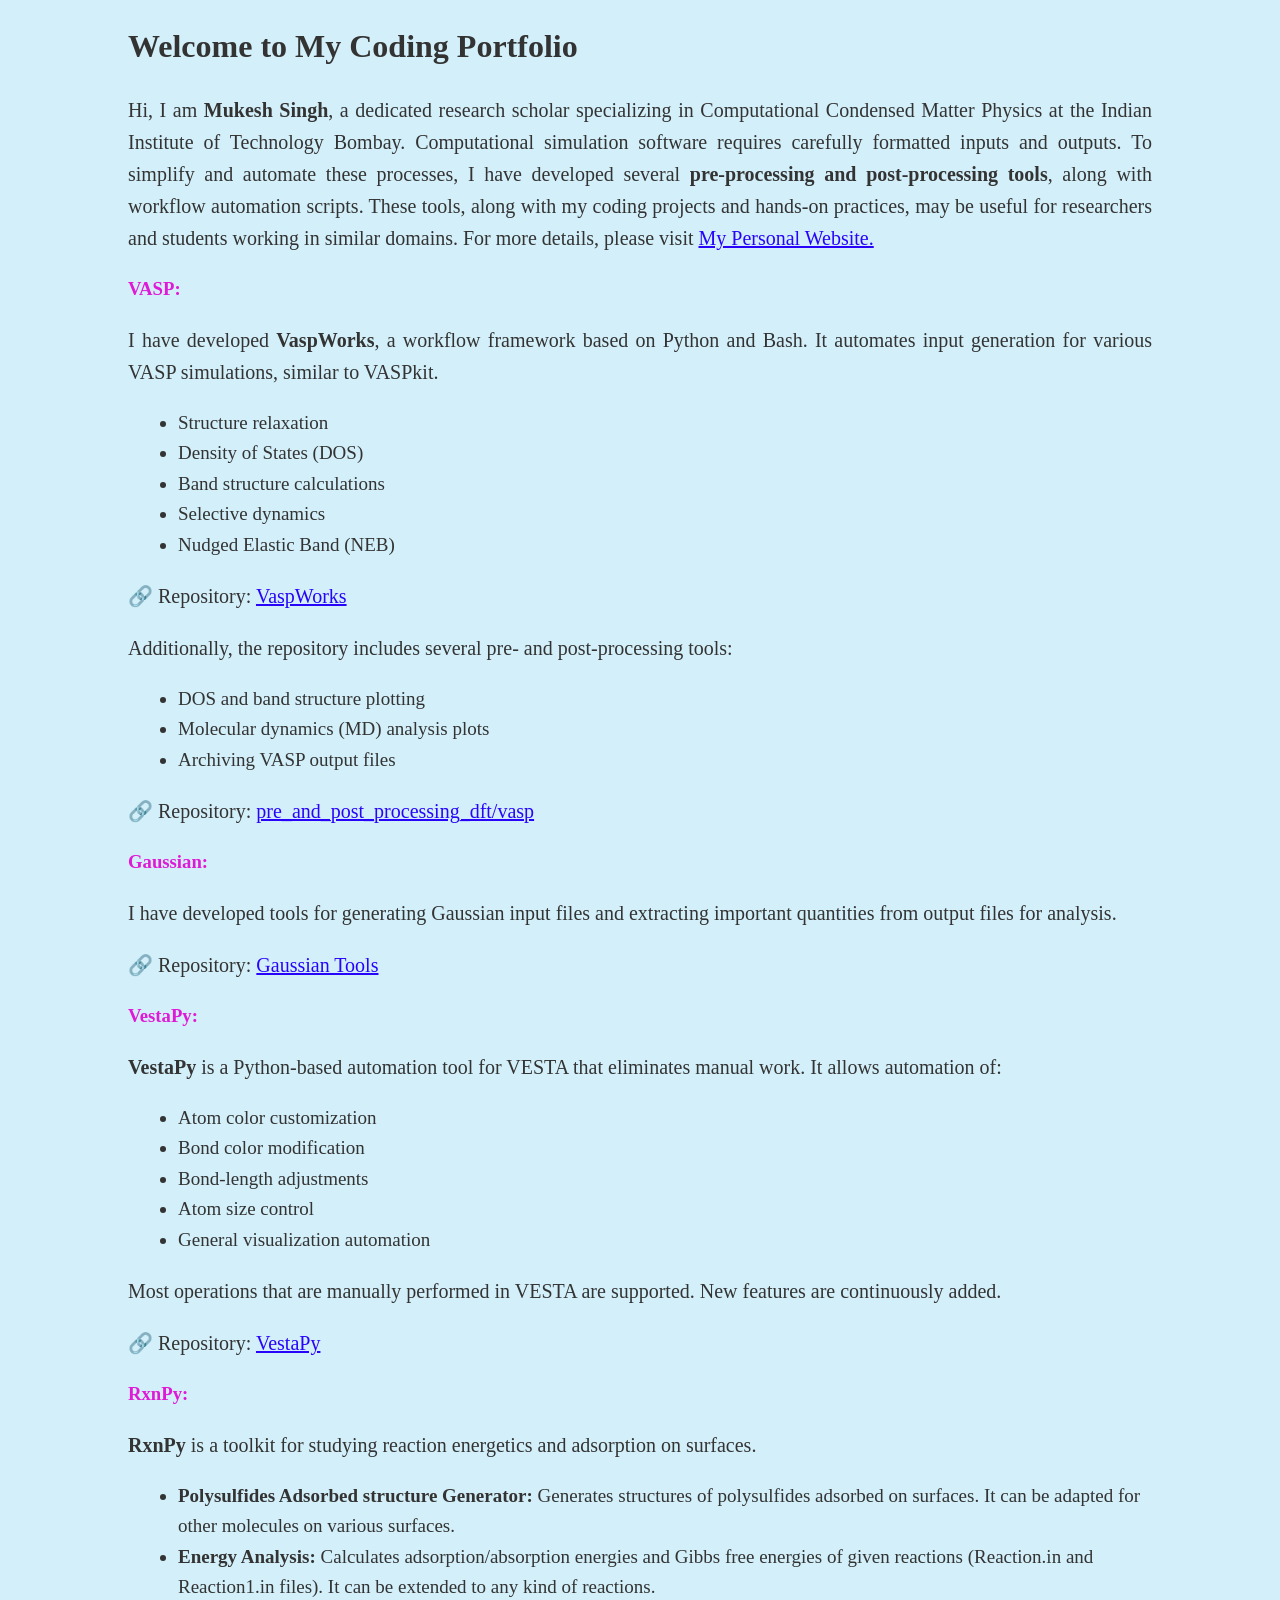
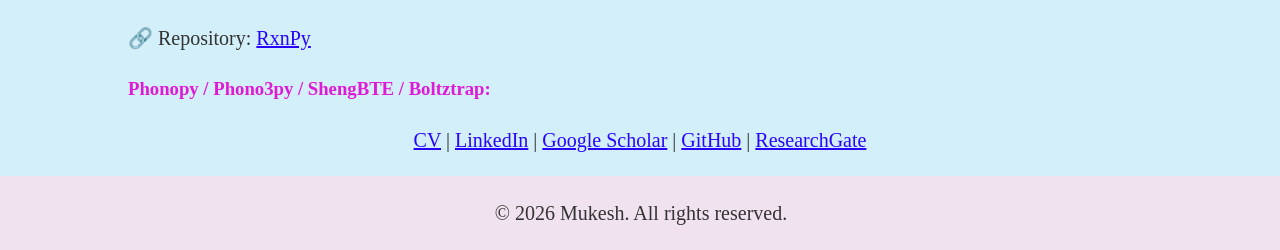
==== index.html @ 0cb2edc1 "Fix HTML formatting for personal website link" ====
<!DOCTYPE html>
<html lang="en">

<head>
    <meta charset="UTF-8">
    <meta name="viewport" content="width=device-width, initial-scale=1.0">
    <title>Mukesh's Portfolio</title>
    <link rel="stylesheet" href="style.css">
</head>

<body>
    <div class="container">

        <header>
            <h1>Welcome to My Coding Portfolio</h1>

            <p align="justify">
                <!-- Hi, <br><br> -->
                Hi, I am <b>Mukesh Singh</b>, a dedicated research scholar specializing in
                Computational Condensed Matter Physics at the Indian Institute of Technology Bombay.

                Computational simulation software requires carefully formatted inputs and outputs.
                To simplify and automate these processes, I have developed several
                <b>pre-processing and post-processing tools</b>, along with workflow automation scripts.

                These tools, along with my coding projects and hands-on practices, may be useful
                for researchers and students working in similar domains.

                <!-- <br><br> -->
                For more details, please visit
                <a href="https://sites.google.com/view/mukeshphy/home" target="_blank">
                    My Personal Website.
                </a>
            </p>
        </header>


        <!-- ================= VASP SECTION ================= -->
        <section id="vasp">
            <h3>VASP:</h3>

            <p align="justify">
                I have developed <b>VaspWorks</b>, a workflow framework based on Python and Bash.
                It automates input generation for various VASP simulations, similar to VASPkit.
            </p>

            <ul>
                <li>Structure relaxation</li>
                <li>Density of States (DOS)</li>
                <li>Band structure calculations</li>
                <li>Selective dynamics</li>
                <li>Nudged Elastic Band (NEB)</li>
            </ul>
            <p>
                🔗 Repository:
                <a href="https://github.com/mukesh4iitb/VaspWorks" target="_blank">
                    VaspWorks
                </a>
            </p>

            <p align="justify">
                Additionally, the repository includes several pre- and post-processing tools:
            </p>

            <ul>
                <li>DOS and band structure plotting</li>
                <li>Molecular dynamics (MD) analysis plots</li>
                <li>Archiving VASP output files</li>
            </ul>

            <p>
                🔗 Repository:
                <a href="https://github.com/mukesh4iitb/pre_and_post_processing_dft/tree/main/vasp" target="_blank">
                    pre_and_post_processing_dft/vasp
                </a>
            </p>
        </section>

        <!-- ================= GAUSSIAN ================= -->
        <section id="gaussian">
            <h3>Gaussian:</h3>

            <p align="justify">
                I have developed tools for generating Gaussian input files and extracting
                important quantities from output files for analysis.
            </p>

            <p>
                🔗 Repository:
                <a href="https://github.com/mukesh4iitb/pre_and_post_processing_dft/tree/main/gaussian" target="_blank">
                    Gaussian Tools
                </a>
            </p>
        </section>

        <!-- ================= VESTAPY ================= -->
        <section id="vestapy">
            <h3>VestaPy:</h3>

            <p align="justify">
                <b>VestaPy</b> is a Python-based automation tool for VESTA that eliminates manual work.
                It allows automation of:
            </p>

            <ul>
                <li>Atom color customization</li>
                <li>Bond color modification</li>
                <li>Bond-length adjustments</li>
                <li>Atom size control</li>
                <li>General visualization automation</li>
            </ul>

            <p align="justify">
                Most operations that are manually performed in VESTA are supported.
                New features are continuously added.
            </p>

            <p>
                🔗 Repository:
                <a href="https://github.com/mukesh4iitb/vestapy" target="_blank">
                    VestaPy
                </a>
            </p>
        </section>

        <!-- ================= RXNPY ================= -->
        <section id="rxnpy">
            <h3>RxnPy:</h3>

            <p align="justify">
                <b>RxnPy</b> is a toolkit for studying reaction energetics and adsorption on surfaces.
            </p>

            <ul>
                <li>
                    <b>Polysulfides Adsorbed structure Generator:</b> Generates structures of polysulfides adsorbed on
                    surfaces. It can be adapted for other molecules on various surfaces.
                </li>
                <li>
                    <b>Energy Analysis:</b> Calculates adsorption/absorption energies and Gibbs free energies of given
                    reactions (Reaction.in and Reaction1.in files). It can be extended to any kind of reactions.
                </li>
            </ul>

            <p>
                🔗 Repository:
                <a href="https://github.com/mukesh4iitb/RxnPy/tree/main" target="_blank">
                    RxnPy
                </a>
            </p>
        </section>

        <!-- ================= PHONON ================= -->
        <section id="phonon">
            <h3>Phonopy / Phono3py / ShengBTE / Boltztrap:</h3>
        </section>

        <!-- ================= BASH ================= -->

    </div>
</body>

    <p align="center">
    <a href="https://drive.google.com/file/d/1IO3W0qqC68g129hQj47U8kF_zK6l222_/view" target="_blank">CV</a> |
    <a href="https://www.linkedin.com/in/mukesh-singh-63236919b/" target="_blank">LinkedIn</a> |
    <a href="https://scholar.google.co.in/citations?user=Lfi6CDsAAAAJ&hl=en" target="_blank">Google Scholar</a> |
    <a href="https://github.com/mukesh4iitb" target="_blank">GitHub</a> |
    <a href="https://www.researchgate.net/profile/Mukesh_Singh9" target="_blank">ResearchGate</a>
</p>

    
<footer>
    <p>© 2026 Mukesh. All rights reserved.</p>
</footer>

</html>
---- style.css ----
.container{
  margin: 20px auto;
  width: 80%;
}

body {
    /*font-family: Arial, sans-serif;*/
    line-height: 1.6;
    margin: 0;
    padding: 0;
    background-color: #D3F0FA; /* Light blue background */
    color: #333;
}



/* color: #0000FF;*/
h3 {
    color: #de1ad7; /* Light green for subheadings */
}

p{
font-size: 20px;
white-space: 20px;

}

ul li {
    margin-left: 10px; /* Base indentation for all list items */
    font-size: 19px
}

a:link {
    color: #2804fa;
}



a:visited {
    color: #8671f6;
}
a:hover {
    color: orange;
}
/*a:active {
    color: red;
}
*/
footer {
    text-align: center;
    padding: 1px;
    background: #F1E2F0; /* Pink background for the footer */
    color: #333; /* Dark text for contrast */
    position: relative;
    width: 100%;
    /*margin-top: 2px;*/
}
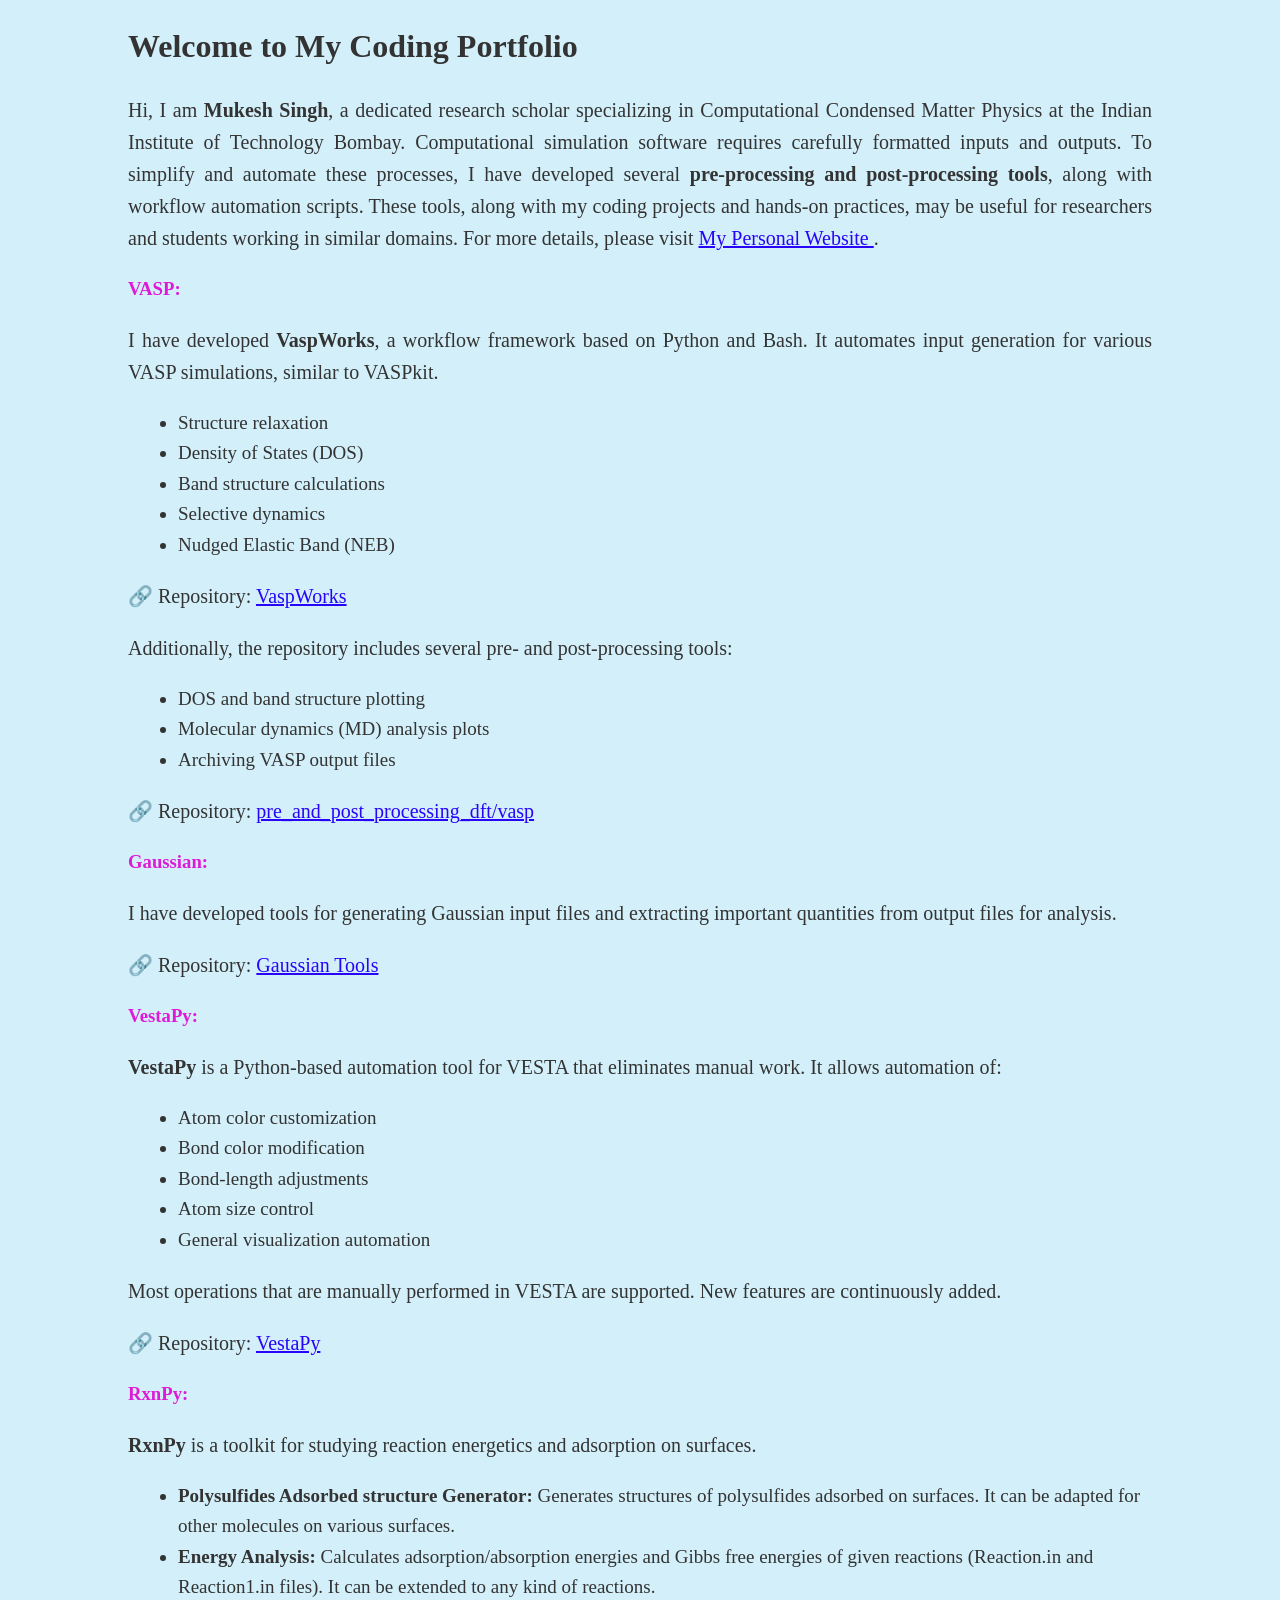
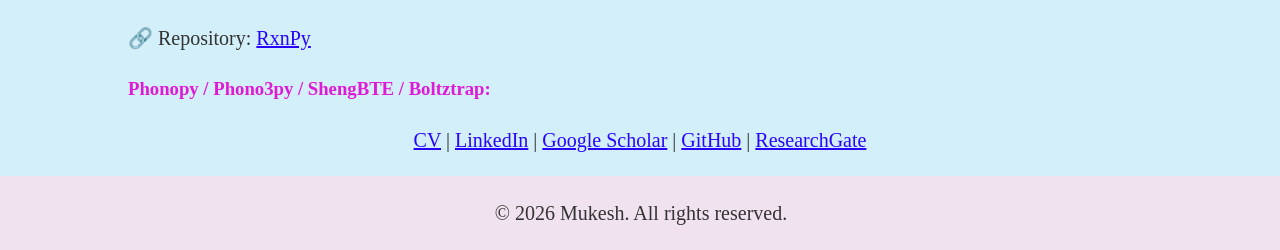
==== commit edb6b016: "Update index.html" ====
--- a/index.html
+++ b/index.html
@@ -29,8 +29,8 @@
                 <!-- <br><br> -->
                 For more details, please visit
                 <a href="https://sites.google.com/view/mukeshphy/home" target="_blank">
-                    My Personal Website.
-                </a>
+                    My Personal Website
+                </a>.
             </p>
         </header>
 
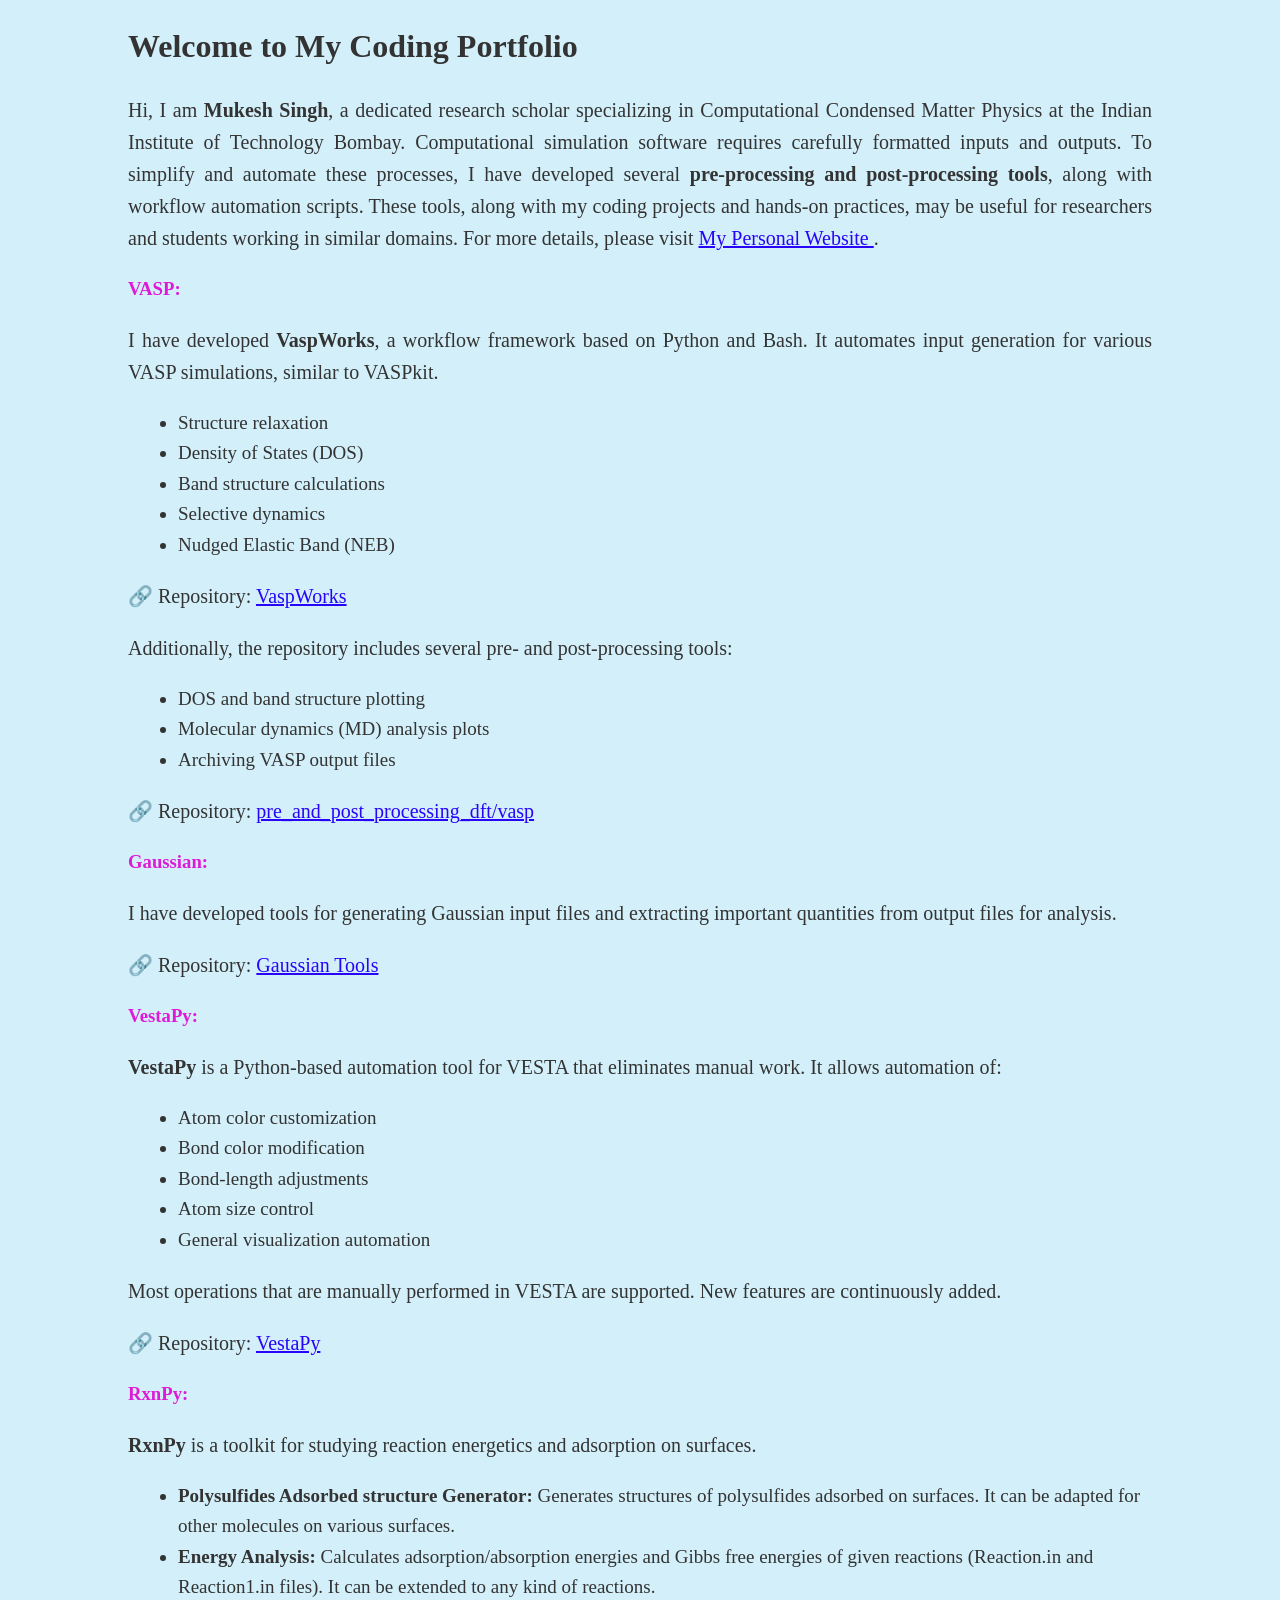
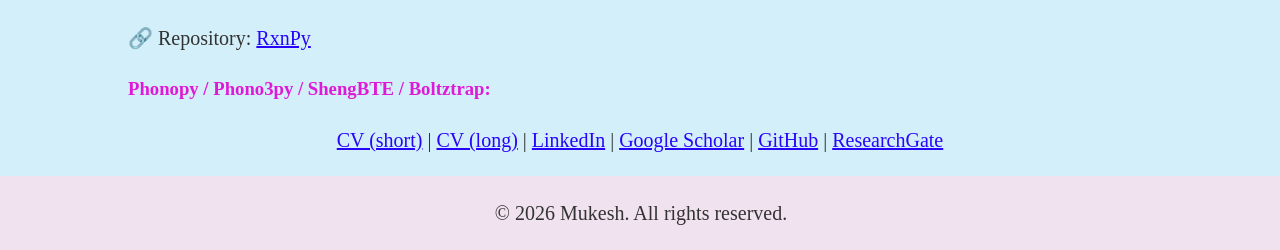
==== commit aad0caf4: "Update CV links" ====
--- a/index.html
+++ b/index.html
@@ -161,10 +161,11 @@
 </body>
 
     <p align="center">
-    <a href="https://drive.google.com/file/d/1IO3W0qqC68g129hQj47U8kF_zK6l222_/view" target="_blank">CV</a> |
+    <a href="https://github.com/mukesh4iitb/mukesh4iitb.github.io/blob/main/CV_short.pdf" target="_blank">CV (short)</a> |
+    <a href="https://github.com/mukesh4iitb/mukesh4iitb.github.io/blob/main/CV_long.pdf" target="_blank">CV (long)</a> |
     <a href="https://www.linkedin.com/in/mukesh-singh-63236919b/" target="_blank">LinkedIn</a> |
     <a href="https://scholar.google.co.in/citations?user=Lfi6CDsAAAAJ&hl=en" target="_blank">Google Scholar</a> |
-    <a href="https://github.com/mukesh4iitb" target="_blank">GitHub</a> |
+    <a href="https://mukesh4iitb.github.io/" target="_blank">GitHub</a> |
     <a href="https://www.researchgate.net/profile/Mukesh_Singh9" target="_blank">ResearchGate</a>
 </p>
 
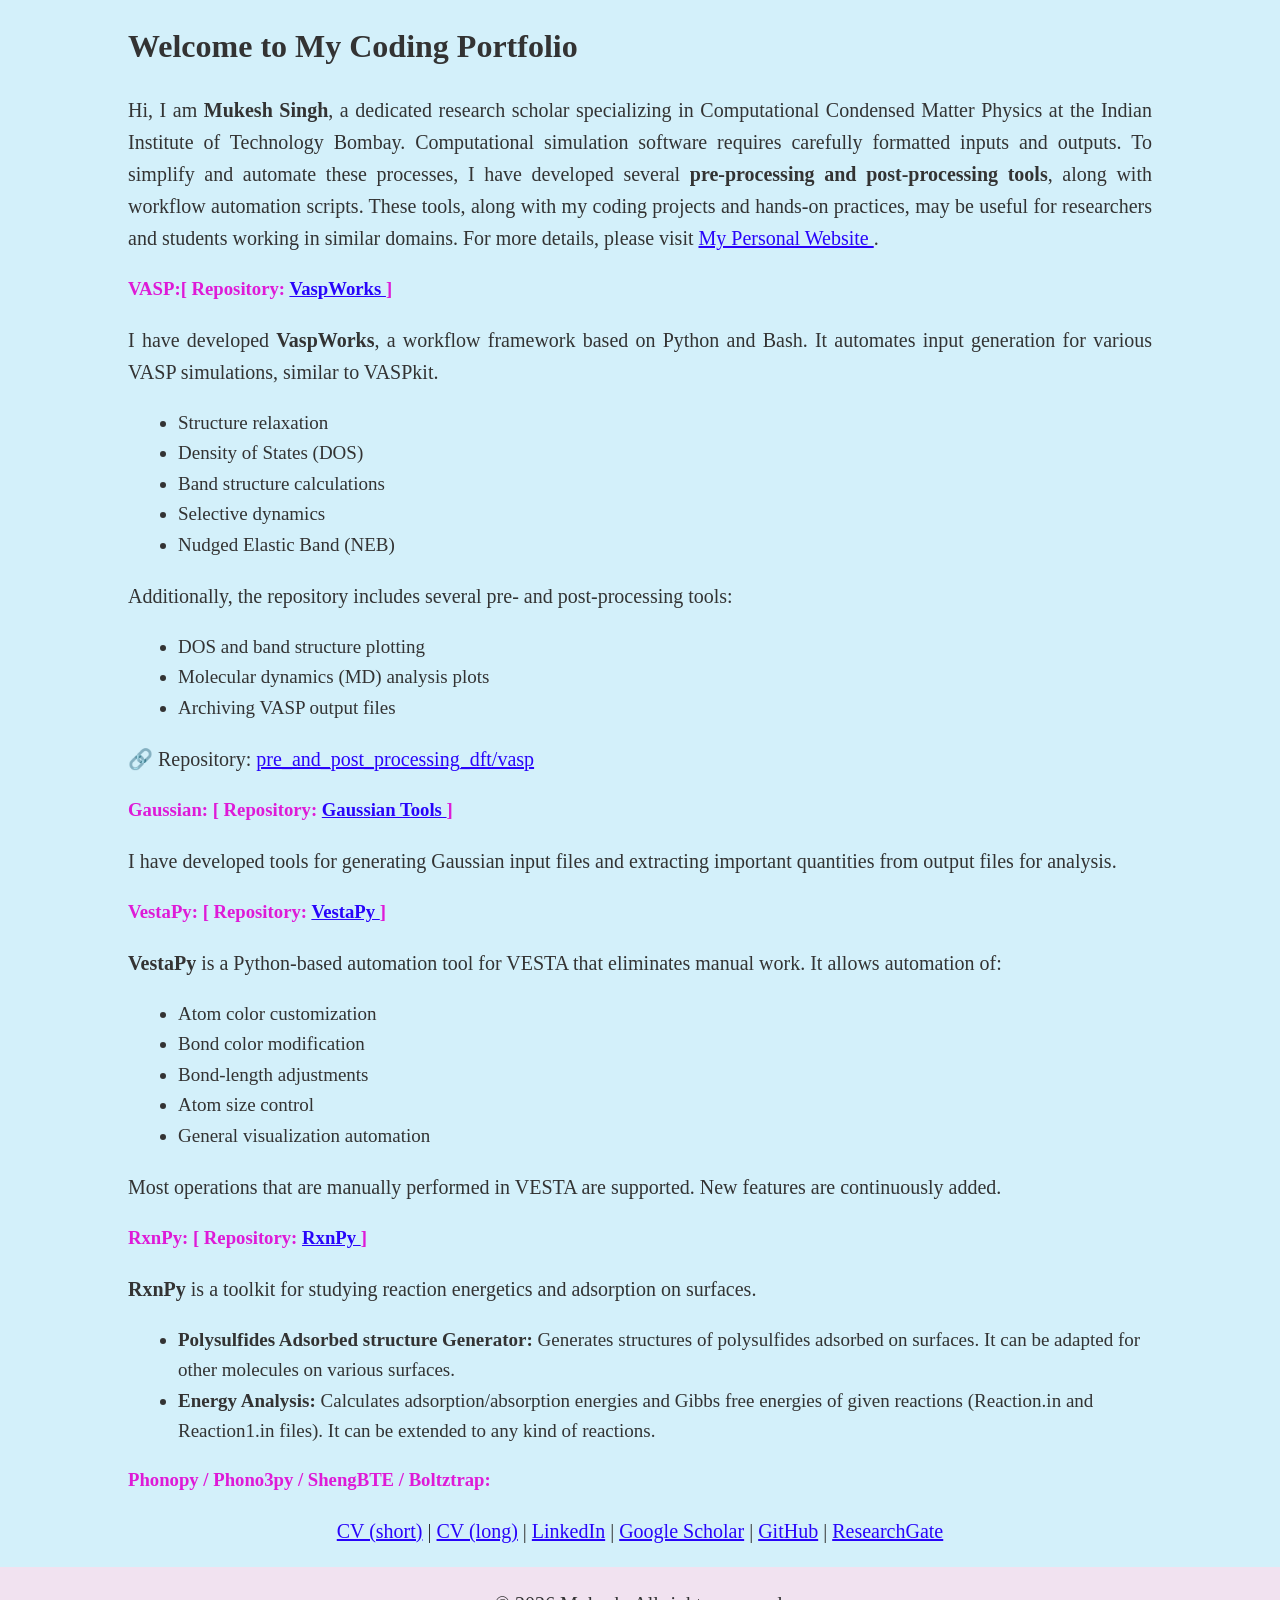
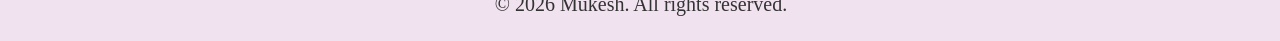
==== commit b6653ffc: "reposition links of repository" ====
--- a/index.html
+++ b/index.html
@@ -37,7 +37,10 @@
 
         <!-- ================= VASP SECTION ================= -->
         <section id="vasp">
-            <h3>VASP:</h3>
+            <h3>VASP:[ Repository:
+                <a href="https://github.com/mukesh4iitb/VaspWorks" target="_blank">
+                    VaspWorks
+                </a>] </h3>
 
             <p align="justify">
                 I have developed <b>VaspWorks</b>, a workflow framework based on Python and Bash.
@@ -51,12 +54,6 @@
                 <li>Selective dynamics</li>
                 <li>Nudged Elastic Band (NEB)</li>
             </ul>
-            <p>
-                🔗 Repository:
-                <a href="https://github.com/mukesh4iitb/VaspWorks" target="_blank">
-                    VaspWorks
-                </a>
-            </p>
 
             <p align="justify">
                 Additionally, the repository includes several pre- and post-processing tools:
@@ -78,24 +75,29 @@
 
         <!-- ================= GAUSSIAN ================= -->
         <section id="gaussian">
-            <h3>Gaussian:</h3>
+            <h3>Gaussian:
+            [ Repository:
+                <a href="https://github.com/mukesh4iitb/pre_and_post_processing_dft/tree/main/gaussian" target="_blank">
+                    Gaussian Tools
+                </a> ]
+            </h3>
 
             <p align="justify">
                 I have developed tools for generating Gaussian input files and extracting
                 important quantities from output files for analysis.
             </p>
 
-            <p>
-                🔗 Repository:
-                <a href="https://github.com/mukesh4iitb/pre_and_post_processing_dft/tree/main/gaussian" target="_blank">
-                    Gaussian Tools
-                </a>
-            </p>
         </section>
 
         <!-- ================= VESTAPY ================= -->
         <section id="vestapy">
-            <h3>VestaPy:</h3>
+            <h3>VestaPy:
+            [ Repository:
+                <a href="https://github.com/mukesh4iitb/vestapy" target="_blank">
+                    VestaPy
+                </a> ]
+            
+            </h3>
 
             <p align="justify">
                 <b>VestaPy</b> is a Python-based automation tool for VESTA that eliminates manual work.
@@ -115,17 +117,16 @@
                 New features are continuously added.
             </p>
 
-            <p>
-                🔗 Repository:
-                <a href="https://github.com/mukesh4iitb/vestapy" target="_blank">
-                    VestaPy
-                </a>
-            </p>
         </section>
 
         <!-- ================= RXNPY ================= -->
         <section id="rxnpy">
-            <h3>RxnPy:</h3>
+            <h3>RxnPy:
+            [ Repository:
+                <a href="https://github.com/mukesh4iitb/RxnPy/tree/main" target="_blank">
+                    RxnPy
+                </a> ]
+            </h3>
 
             <p align="justify">
                 <b>RxnPy</b> is a toolkit for studying reaction energetics and adsorption on surfaces.
@@ -141,13 +142,6 @@
                     reactions (Reaction.in and Reaction1.in files). It can be extended to any kind of reactions.
                 </li>
             </ul>
-
-            <p>
-                🔗 Repository:
-                <a href="https://github.com/mukesh4iitb/RxnPy/tree/main" target="_blank">
-                    RxnPy
-                </a>
-            </p>
         </section>
 
         <!-- ================= PHONON ================= -->
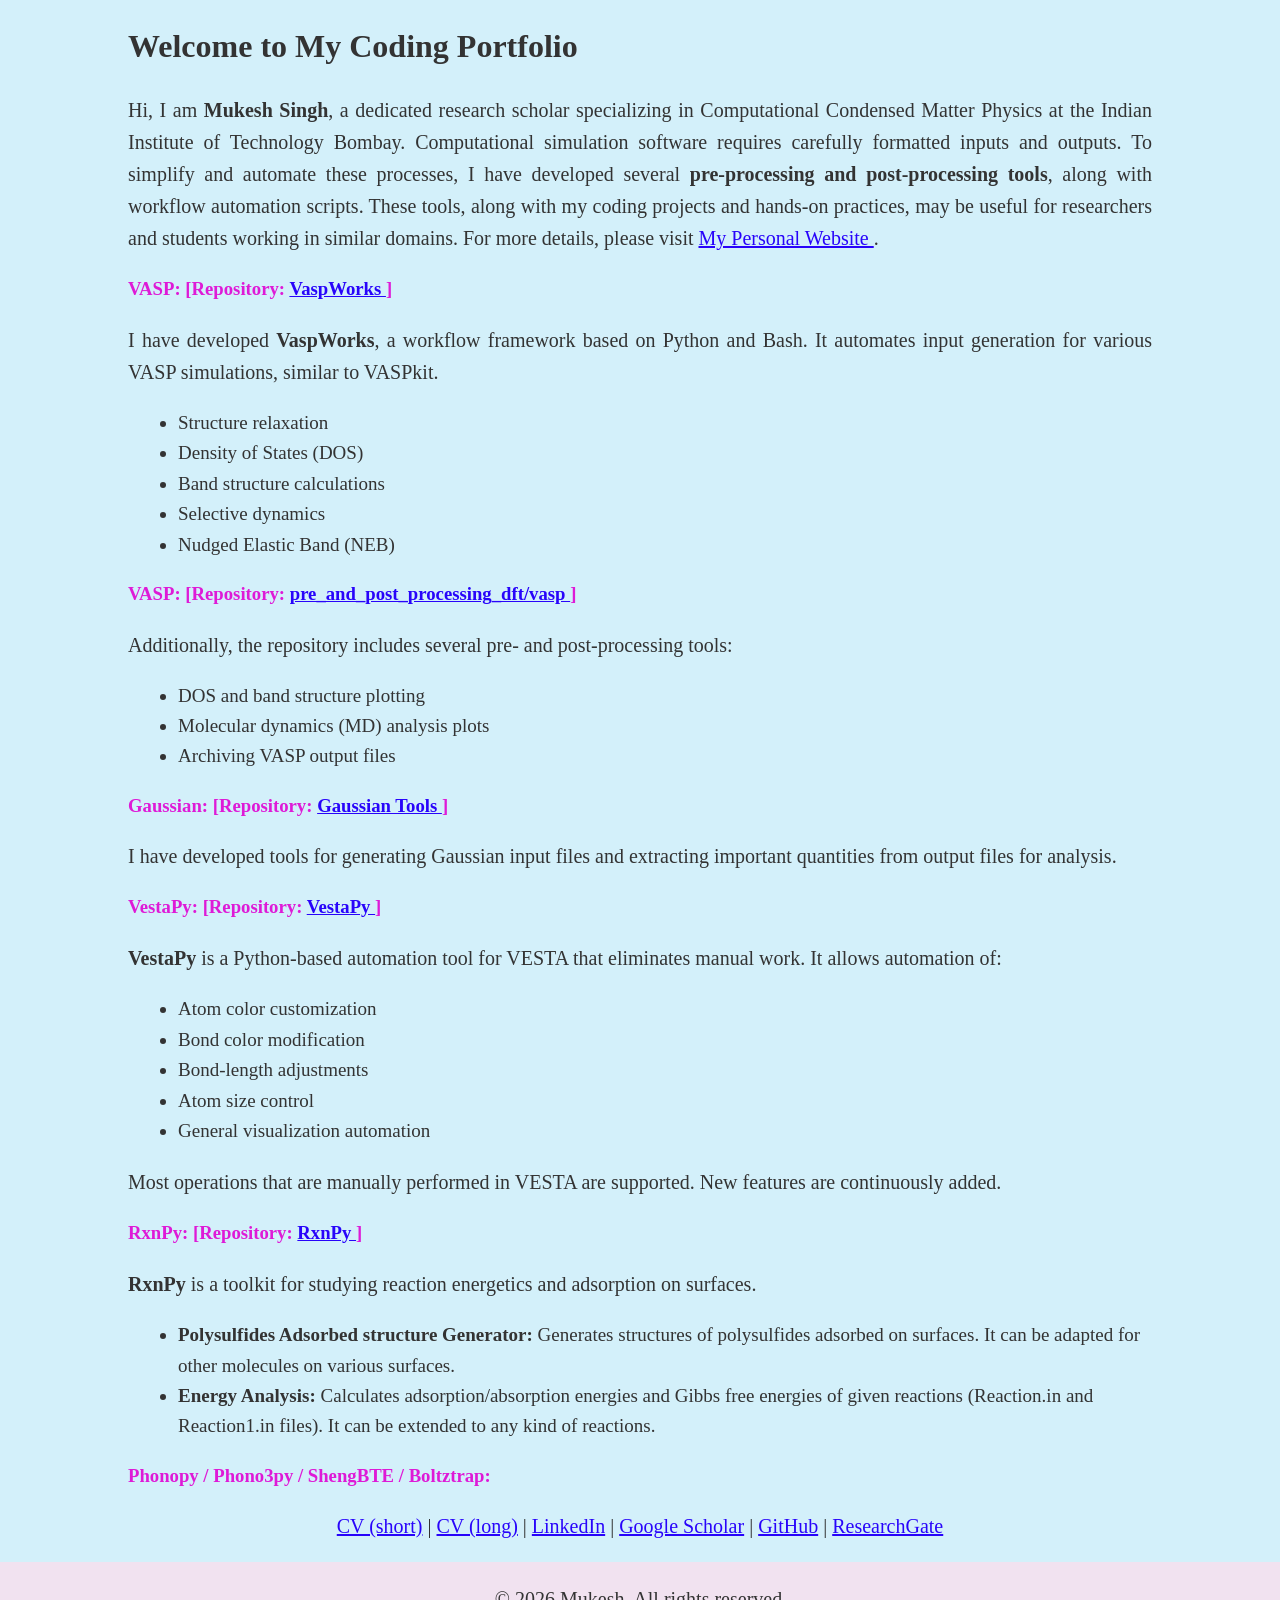
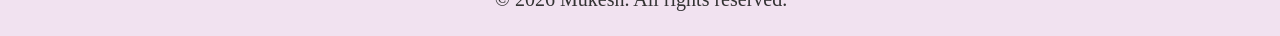
==== commit f03663be: "Update index.html" ====
--- a/index.html
+++ b/index.html
@@ -37,7 +37,7 @@
 
         <!-- ================= VASP SECTION ================= -->
         <section id="vasp">
-            <h3>VASP:[ Repository:
+            <h3>VASP: [Repository:
                 <a href="https://github.com/mukesh4iitb/VaspWorks" target="_blank">
                     VaspWorks
                 </a>] </h3>
@@ -55,6 +55,12 @@
                 <li>Nudged Elastic Band (NEB)</li>
             </ul>
 
+
+        <h3>VASP: [Repository:
+                <a href="https://github.com/mukesh4iitb/pre_and_post_processing_dft/tree/main/vasp" target="_blank">
+                    pre_and_post_processing_dft/vasp
+                </a>] </h3>
+            
             <p align="justify">
                 Additionally, the repository includes several pre- and post-processing tools:
             </p>
@@ -65,21 +71,14 @@
                 <li>Archiving VASP output files</li>
             </ul>
 
-            <p>
-                🔗 Repository:
-                <a href="https://github.com/mukesh4iitb/pre_and_post_processing_dft/tree/main/vasp" target="_blank">
-                    pre_and_post_processing_dft/vasp
-                </a>
-            </p>
         </section>
 
         <!-- ================= GAUSSIAN ================= -->
         <section id="gaussian">
-            <h3>Gaussian:
-            [ Repository:
+            <h3>Gaussian: [Repository:
                 <a href="https://github.com/mukesh4iitb/pre_and_post_processing_dft/tree/main/gaussian" target="_blank">
                     Gaussian Tools
-                </a> ]
+                </a>]
             </h3>
 
             <p align="justify">
@@ -91,11 +90,10 @@
 
         <!-- ================= VESTAPY ================= -->
         <section id="vestapy">
-            <h3>VestaPy:
-            [ Repository:
+            <h3>VestaPy: [Repository:
                 <a href="https://github.com/mukesh4iitb/vestapy" target="_blank">
                     VestaPy
-                </a> ]
+                </a>]
             
             </h3>
 
@@ -121,11 +119,10 @@
 
         <!-- ================= RXNPY ================= -->
         <section id="rxnpy">
-            <h3>RxnPy:
-            [ Repository:
+            <h3>RxnPy: [Repository:
                 <a href="https://github.com/mukesh4iitb/RxnPy/tree/main" target="_blank">
                     RxnPy
-                </a> ]
+                </a>]
             </h3>
 
             <p align="justify">
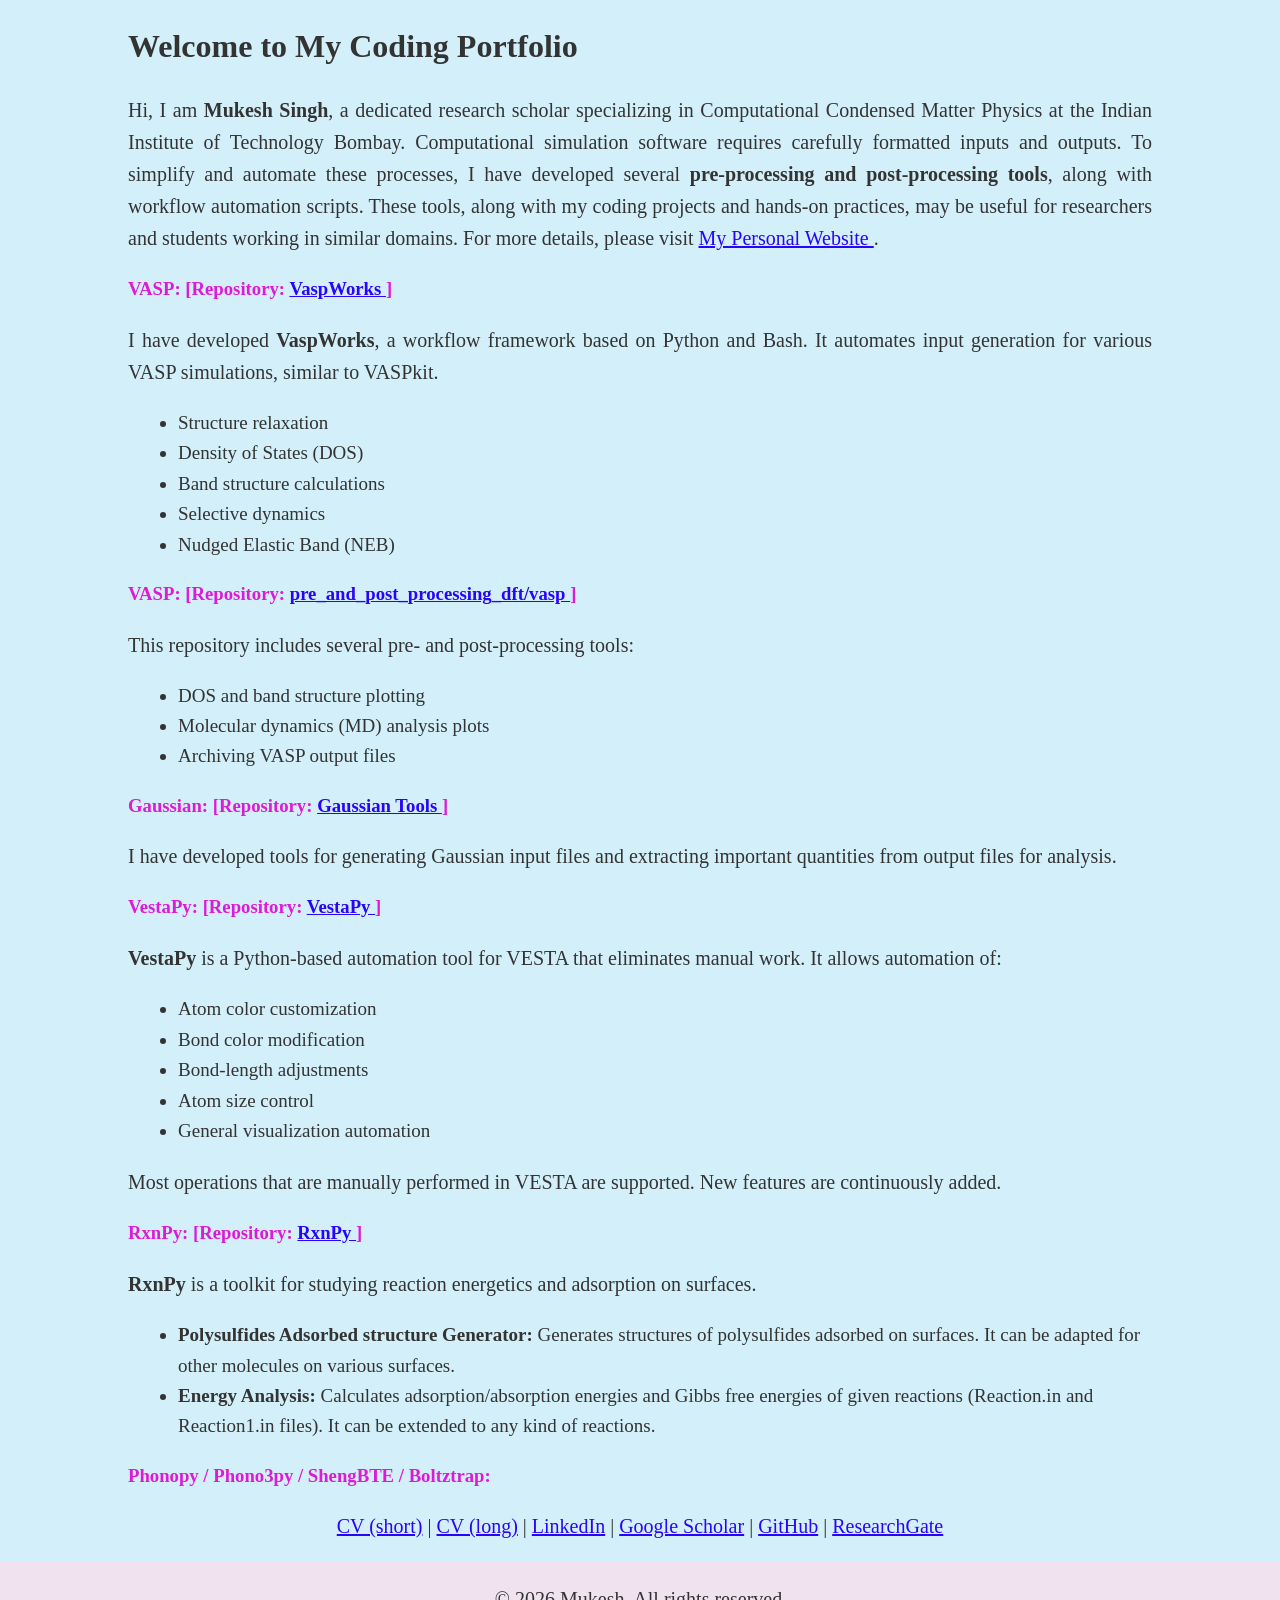
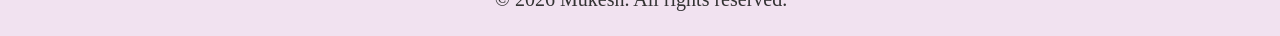
==== commit 24a02323: "Update index.html" ====
--- a/index.html
+++ b/index.html
@@ -62,7 +62,7 @@
                 </a>] </h3>
             
             <p align="justify">
-                Additionally, the repository includes several pre- and post-processing tools:
+                This repository includes several pre- and post-processing tools:
             </p>
 
             <ul>
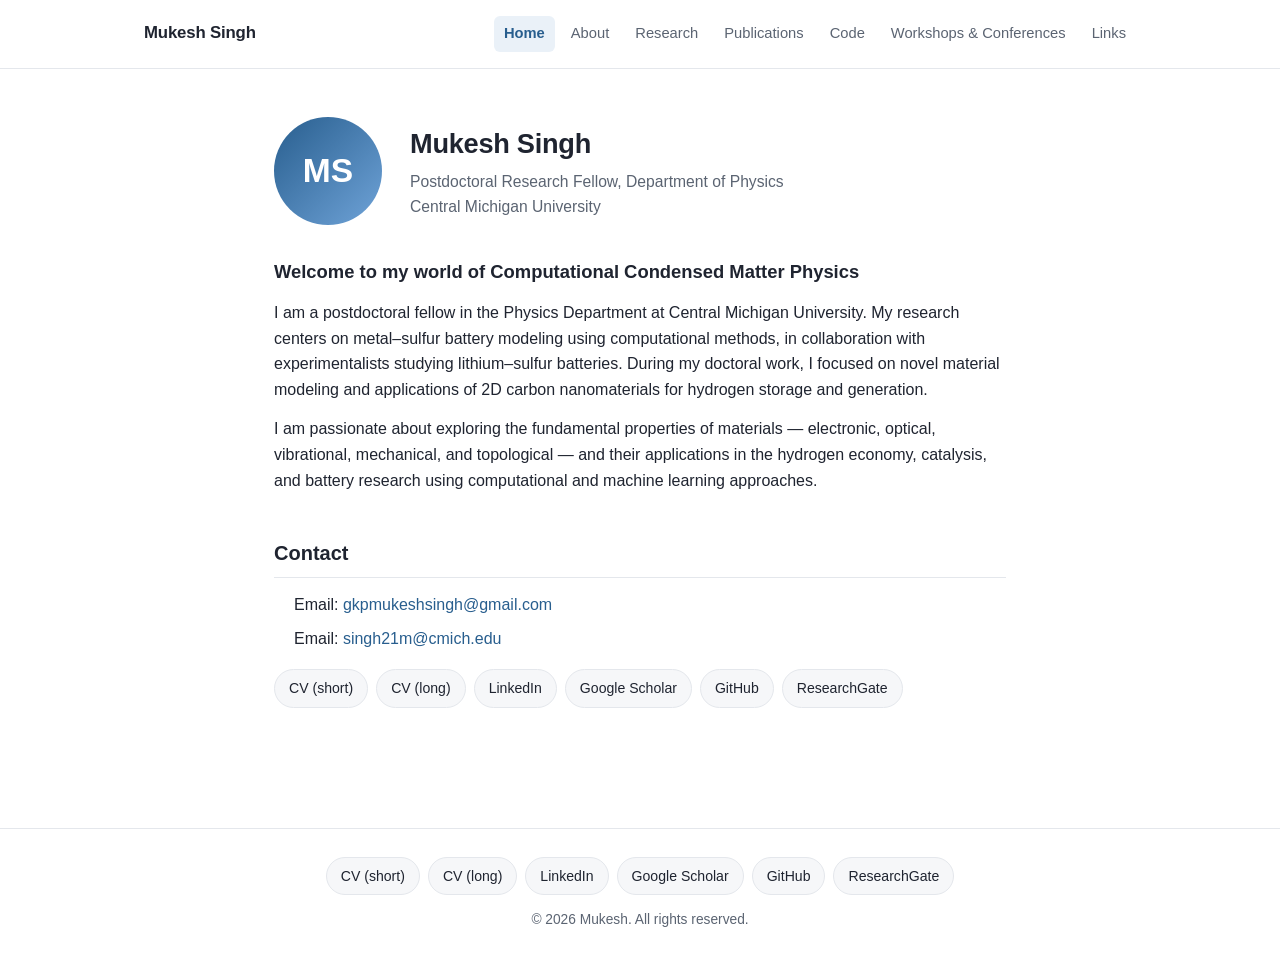
==== commit d712c8b5: "Replace coding-portfolio homepage with full academic site - New multi-page static site: Home, About," ====
--- a/index.html
+++ b/index.html
@@ -1,168 +1,92 @@
 <!DOCTYPE html>
 <html lang="en">
+<head>
+<meta charset="UTF-8">
+<meta name="viewport" content="width=device-width, initial-scale=1.0">
+<title>Mukesh Singh — Computational Condensed Matter Physics</title>
+<meta name="description" content="Mukesh Singh, postdoctoral fellow at Central Michigan University, researching metal-sulfur batteries and computational condensed matter physics.">
+<link rel="stylesheet" href="assets/style.css">
+</head>
+<body>
 
-<head>
-    <meta charset="UTF-8">
-    <meta name="viewport" content="width=device-width, initial-scale=1.0">
-    <title>Mukesh's Portfolio</title>
-    <link rel="stylesheet" href="style.css">
-</head>
+<header class="site-header">
+  <div class="nav-wrap">
+    <a class="site-name" href="index.html">Mukesh Singh</a>
+    <nav class="site-nav">
+      <a href="index.html" class="active">Home</a>
+      <a href="about.html">About</a>
+      <a href="research.html">Research</a>
+      <a href="publications.html">Publications</a>
+      <a href="code.html">Code</a>
+      <a href="workshops.html">Workshops &amp; Conferences</a>
+      <a href="links.html">Links</a>
+    </nav>
+  </div>
+</header>
 
-<body>
-    <div class="container">
+<main>
 
-        <header>
-            <h1>Welcome to My Coding Portfolio</h1>
+  <section class="hero">
+    <div class="avatar">
+      <!-- Replace this block with <img src="assets/profile.jpg" alt="Mukesh Singh"> once you add your photo -->
+      MS
+    </div>
+    <div class="hero-text">
+      <h1>Mukesh Singh</h1>
+      <p class="hero-role">Postdoctoral Research Fellow, Department of Physics<br>Central Michigan University</p>
+    </div>
+  </section>
 
-            <p align="justify">
-                <!-- Hi, <br><br> -->
-                Hi, I am <b>Mukesh Singh</b>, a dedicated research scholar specializing in
-                Computational Condensed Matter Physics at the Indian Institute of Technology Bombay.
+  <p class="tagline">Welcome to my world of Computational Condensed Matter Physics</p>
 
-                Computational simulation software requires carefully formatted inputs and outputs.
-                To simplify and automate these processes, I have developed several
-                <b>pre-processing and post-processing tools</b>, along with workflow automation scripts.
+  <section>
+    <p>
+      I am a postdoctoral fellow in the Physics Department at Central Michigan University.
+      My research centers on metal&ndash;sulfur battery modeling using computational methods,
+      in collaboration with experimentalists studying lithium&ndash;sulfur batteries.
+      During my doctoral work, I focused on novel material modeling and applications of
+      2D carbon nanomaterials for hydrogen storage and generation.
+    </p>
+    <p>
+      I am passionate about exploring the fundamental properties of materials &mdash;
+      electronic, optical, vibrational, mechanical, and topological &mdash; and their
+      applications in the hydrogen economy, catalysis, and battery research using
+      computational and machine learning approaches.
+    </p>
+  </section>
 
-                These tools, along with my coding projects and hands-on practices, may be useful
-                for researchers and students working in similar domains.
+  <section>
+    <h2>Contact</h2>
+    <ul class="contact-list plain">
+      <li>Email: <a href="mailto:gkpmukeshsingh@gmail.com">gkpmukeshsingh@gmail.com</a></li>
+      <li>Email: <a href="mailto:singh21m@cmich.edu">singh21m@cmich.edu</a></li>
+    </ul>
 
-                <!-- <br><br> -->
-                For more details, please visit
-                <a href="https://sites.google.com/view/mukeshphy/home" target="_blank">
-                    My Personal Website
-                </a>.
-            </p>
-        </header>
+    <div class="link-row">
+      <a class="pill" href="https://github.com/mukesh4iitb/mukesh4iitb.github.io/blob/main/CV_short.pdf" target="_blank" rel="noopener">CV (short)</a>
+      <a class="pill" href="https://github.com/mukesh4iitb/mukesh4iitb.github.io/blob/main/CV_long.pdf" target="_blank" rel="noopener">CV (long)</a>
+      <a class="pill" href="http://linkedin.com/in/mukesh-singh-63236919b" target="_blank" rel="noopener">LinkedIn</a>
+      <a class="pill" href="https://scholar.google.co.in/citations?user=Lfi6CDsAAAAJ&hl=en" target="_blank" rel="noopener">Google Scholar</a>
+      <a class="pill" href="https://github.com/mukesh4iitb" target="_blank" rel="noopener">GitHub</a>
+      <a class="pill" href="https://www.researchgate.net/profile/Mukesh_Singh9" target="_blank" rel="noopener">ResearchGate</a>
+    </div>
+  </section>
 
+</main>
 
-        <!-- ================= VASP SECTION ================= -->
-        <section id="vasp">
-            <h3>VASP: [Repository:
-                <a href="https://github.com/mukesh4iitb/VaspWorks" target="_blank">
-                    VaspWorks
-                </a>] </h3>
-
-            <p align="justify">
-                I have developed <b>VaspWorks</b>, a workflow framework based on Python and Bash.
-                It automates input generation for various VASP simulations, similar to VASPkit.
-            </p>
-
-            <ul>
-                <li>Structure relaxation</li>
-                <li>Density of States (DOS)</li>
-                <li>Band structure calculations</li>
-                <li>Selective dynamics</li>
-                <li>Nudged Elastic Band (NEB)</li>
-            </ul>
-
-
-        <h3>VASP: [Repository:
-                <a href="https://github.com/mukesh4iitb/pre_and_post_processing_dft/tree/main/vasp" target="_blank">
-                    pre_and_post_processing_dft/vasp
-                </a>] </h3>
-            
-            <p align="justify">
-                This repository includes several pre- and post-processing tools:
-            </p>
-
-            <ul>
-                <li>DOS and band structure plotting</li>
-                <li>Molecular dynamics (MD) analysis plots</li>
-                <li>Archiving VASP output files</li>
-            </ul>
-
-        </section>
-
-        <!-- ================= GAUSSIAN ================= -->
-        <section id="gaussian">
-            <h3>Gaussian: [Repository:
-                <a href="https://github.com/mukesh4iitb/pre_and_post_processing_dft/tree/main/gaussian" target="_blank">
-                    Gaussian Tools
-                </a>]
-            </h3>
-
-            <p align="justify">
-                I have developed tools for generating Gaussian input files and extracting
-                important quantities from output files for analysis.
-            </p>
-
-        </section>
-
-        <!-- ================= VESTAPY ================= -->
-        <section id="vestapy">
-            <h3>VestaPy: [Repository:
-                <a href="https://github.com/mukesh4iitb/vestapy" target="_blank">
-                    VestaPy
-                </a>]
-            
-            </h3>
-
-            <p align="justify">
-                <b>VestaPy</b> is a Python-based automation tool for VESTA that eliminates manual work.
-                It allows automation of:
-            </p>
-
-            <ul>
-                <li>Atom color customization</li>
-                <li>Bond color modification</li>
-                <li>Bond-length adjustments</li>
-                <li>Atom size control</li>
-                <li>General visualization automation</li>
-            </ul>
-
-            <p align="justify">
-                Most operations that are manually performed in VESTA are supported.
-                New features are continuously added.
-            </p>
-
-        </section>
-
-        <!-- ================= RXNPY ================= -->
-        <section id="rxnpy">
-            <h3>RxnPy: [Repository:
-                <a href="https://github.com/mukesh4iitb/RxnPy/tree/main" target="_blank">
-                    RxnPy
-                </a>]
-            </h3>
-
-            <p align="justify">
-                <b>RxnPy</b> is a toolkit for studying reaction energetics and adsorption on surfaces.
-            </p>
-
-            <ul>
-                <li>
-                    <b>Polysulfides Adsorbed structure Generator:</b> Generates structures of polysulfides adsorbed on
-                    surfaces. It can be adapted for other molecules on various surfaces.
-                </li>
-                <li>
-                    <b>Energy Analysis:</b> Calculates adsorption/absorption energies and Gibbs free energies of given
-                    reactions (Reaction.in and Reaction1.in files). It can be extended to any kind of reactions.
-                </li>
-            </ul>
-        </section>
-
-        <!-- ================= PHONON ================= -->
-        <section id="phonon">
-            <h3>Phonopy / Phono3py / ShengBTE / Boltztrap:</h3>
-        </section>
-
-        <!-- ================= BASH ================= -->
-
+<footer class="site-footer">
+  <div class="footer-wrap">
+    <div class="link-row">
+      <a class="pill" href="https://github.com/mukesh4iitb/mukesh4iitb.github.io/blob/main/CV_short.pdf" target="_blank" rel="noopener">CV (short)</a>
+      <a class="pill" href="https://github.com/mukesh4iitb/mukesh4iitb.github.io/blob/main/CV_long.pdf" target="_blank" rel="noopener">CV (long)</a>
+      <a class="pill" href="http://linkedin.com/in/mukesh-singh-63236919b" target="_blank" rel="noopener">LinkedIn</a>
+      <a class="pill" href="https://scholar.google.co.in/citations?user=Lfi6CDsAAAAJ&hl=en" target="_blank" rel="noopener">Google Scholar</a>
+      <a class="pill" href="https://github.com/mukesh4iitb" target="_blank" rel="noopener">GitHub</a>
+      <a class="pill" href="https://www.researchgate.net/profile/Mukesh_Singh9" target="_blank" rel="noopener">ResearchGate</a>
     </div>
-</body>
-
-    <p align="center">
-    <a href="https://github.com/mukesh4iitb/mukesh4iitb.github.io/blob/main/CV_short.pdf" target="_blank">CV (short)</a> |
-    <a href="https://github.com/mukesh4iitb/mukesh4iitb.github.io/blob/main/CV_long.pdf" target="_blank">CV (long)</a> |
-    <a href="https://www.linkedin.com/in/mukesh-singh-63236919b/" target="_blank">LinkedIn</a> |
-    <a href="https://scholar.google.co.in/citations?user=Lfi6CDsAAAAJ&hl=en" target="_blank">Google Scholar</a> |
-    <a href="https://mukesh4iitb.github.io/" target="_blank">GitHub</a> |
-    <a href="https://www.researchgate.net/profile/Mukesh_Singh9" target="_blank">ResearchGate</a>
-</p>
-
-    
-<footer>
-    <p>© 2026 Mukesh. All rights reserved.</p>
+    <span class="footer-copyright">&copy; 2026 Mukesh. All rights reserved.</span>
+  </div>
 </footer>
 
+</body>
 </html>
--- a/assets/style.css
+++ b/assets/style.css
@@ -0,0 +1,456 @@
+/* ---------------------------------------------------------------
+   Mukesh Singh — personal academic site
+   Shared stylesheet
+   --------------------------------------------------------------- */
+
+:root {
+  --bg: #ffffff;
+  --bg-subtle: #f6f7f9;
+  --text: #1f2430;
+  --text-muted: #5b6472;
+  --border: #e4e7ec;
+  --accent: #285e8e;
+  --accent-soft: #eaf1f8;
+  --tag-bg: #f0f2f5;
+  --tag-text: #3a4250;
+  --radius: 10px;
+  --max-width: 780px;
+  --header-max-width: 1040px;
+  --edu-pink-bg: #f8d7da;
+  --edu-pink-text: #7a2530;
+  --edu-blue-bg: #cfe2ff;
+  --edu-blue-text: #1f3864;
+  --edu-green-bg: #d7f0d1;
+  --edu-green-text: #245a24;
+}
+
+@media (prefers-color-scheme: dark) {
+  :root {
+    --bg: #14171c;
+    --bg-subtle: #1b1f26;
+    --text: #e7e9ee;
+    --text-muted: #9aa3b2;
+    --border: #2a2f38;
+    --accent: #7cb1e8;
+    --accent-soft: #1c2836;
+    --tag-bg: #1f242c;
+    --tag-text: #c4cbd6;
+    --edu-pink-bg: #402028;
+    --edu-pink-text: #f3b6c0;
+    --edu-blue-bg: #1c2c47;
+    --edu-blue-text: #aecbff;
+    --edu-green-bg: #1e3320;
+    --edu-green-text: #a8e0a0;
+  }
+}
+
+* { box-sizing: border-box; }
+
+html { scroll-behavior: smooth; }
+
+body {
+  margin: 0;
+  background: var(--bg);
+  color: var(--text);
+  font-family: -apple-system, BlinkMacSystemFont, "Segoe UI", Roboto,
+    Helvetica, Arial, sans-serif;
+  line-height: 1.6;
+  font-size: 16px;
+  -webkit-font-smoothing: antialiased;
+}
+
+a {
+  color: var(--accent);
+  text-decoration: none;
+}
+a:hover { text-decoration: underline; }
+
+/* ---------- header / nav ---------- */
+
+header.site-header {
+  border-bottom: 1px solid var(--border);
+  background: var(--bg);
+  position: sticky;
+  top: 0;
+  z-index: 10;
+}
+
+.nav-wrap {
+  max-width: var(--header-max-width);
+  margin: 0 auto;
+  padding: 16px 24px;
+  display: flex;
+  align-items: center;
+  justify-content: space-between;
+  flex-wrap: wrap;
+  gap: 10px 20px;
+}
+
+.site-name {
+  font-weight: 700;
+  font-size: 1.05rem;
+  color: var(--text);
+  letter-spacing: -0.01em;
+}
+.site-name:hover { text-decoration: none; opacity: 0.8; }
+
+nav.site-nav {
+  display: flex;
+  flex-wrap: wrap;
+  gap: 4px 6px;
+}
+
+nav.site-nav a {
+  color: var(--text-muted);
+  font-size: 0.92rem;
+  padding: 6px 10px;
+  border-radius: 6px;
+}
+
+nav.site-nav a:hover {
+  color: var(--text);
+  background: var(--bg-subtle);
+  text-decoration: none;
+}
+
+nav.site-nav a.active {
+  color: var(--accent);
+  background: var(--accent-soft);
+  font-weight: 600;
+}
+
+/* ---------- layout ---------- */
+
+main {
+  max-width: var(--max-width);
+  margin: 0 auto;
+  padding: 48px 24px 80px;
+}
+
+section + section { margin-top: 44px; }
+
+h1 {
+  font-size: 1.7rem;
+  margin: 0 0 12px;
+  letter-spacing: -0.01em;
+}
+
+h2 {
+  font-size: 1.25rem;
+  margin: 0 0 14px;
+  padding-bottom: 8px;
+  border-bottom: 1px solid var(--border);
+}
+
+h3 {
+  font-size: 1.05rem;
+  margin: 0 0 6px;
+}
+
+p { margin: 0 0 14px; color: var(--text); }
+.muted { color: var(--text-muted); }
+
+/* ---------- hero (home page) ---------- */
+
+.hero {
+  display: flex;
+  gap: 28px;
+  align-items: center;
+  margin-bottom: 8px;
+  flex-wrap: wrap;
+}
+
+.avatar {
+  width: 108px;
+  height: 108px;
+  border-radius: 50%;
+  flex-shrink: 0;
+  background: linear-gradient(135deg, var(--accent), #6fa3d8);
+  color: #fff;
+  display: flex;
+  align-items: center;
+  justify-content: center;
+  font-size: 2.1rem;
+  font-weight: 700;
+  overflow: hidden;
+}
+.avatar img {
+  width: 100%;
+  height: 100%;
+  object-fit: cover;
+}
+
+.hero-text h1 { margin-bottom: 4px; }
+.hero-role {
+  color: var(--text-muted);
+  font-size: 0.98rem;
+  margin: 0;
+}
+
+.tagline {
+  font-size: 1.15rem;
+  font-weight: 600;
+  margin: 32px 0 14px;
+  color: var(--text);
+}
+
+/* ---------- link pills ---------- */
+
+.link-row {
+  display: flex;
+  flex-wrap: wrap;
+  gap: 8px;
+  margin-top: 18px;
+}
+
+.pill {
+  display: inline-flex;
+  align-items: center;
+  gap: 6px;
+  padding: 7px 14px;
+  border-radius: 999px;
+  border: 1px solid var(--border);
+  background: var(--bg-subtle);
+  color: var(--text);
+  font-size: 0.88rem;
+}
+.pill:hover {
+  border-color: var(--accent);
+  color: var(--accent);
+  text-decoration: none;
+}
+
+/* ---------- contact ---------- */
+
+.contact-list {
+  list-style: none;
+  padding: 0;
+  margin: 0;
+}
+.contact-list li { margin-bottom: 4px; }
+
+/* ---------- generic lists ---------- */
+
+ul.plain, ol.plain {
+  padding-left: 20px;
+  margin: 0 0 14px;
+}
+ul.plain li, ol.plain li { margin-bottom: 8px; }
+
+/* ---------- cards (research projects) ---------- */
+
+.card {
+  border: 1px solid var(--border);
+  border-radius: var(--radius);
+  padding: 18px 20px;
+  margin-bottom: 16px;
+  background: var(--bg-subtle);
+}
+.card h3 { color: var(--accent); }
+.card p:last-child { margin-bottom: 0; }
+.card ul { margin: 6px 0 0; padding-left: 18px; }
+.card .link-row:last-child { margin-bottom: 0; }
+
+.card-figure {
+  display: block;
+  width: 100%;
+  height: auto;
+  box-sizing: border-box;
+  background: #ffffff;
+  padding: 10px;
+  border: 1px solid var(--border);
+  border-radius: 8px;
+  margin-bottom: 14px;
+}
+
+/* ---------- education flow chart (horizontal zig-zag, no scroll) ---------- */
+
+/* bleed wider than the narrow reading column so 9 steps have room to breathe */
+.edu-flow-bleed {
+  margin-left: calc(50% - 50vw);
+  margin-right: calc(50% - 50vw);
+  padding: 0 20px;
+  margin-top: 10px;
+}
+
+.edu-flow {
+  max-width: var(--header-max-width);
+  margin: 0 auto;
+  display: flex;
+  align-items: stretch;
+  height: 168px;
+  position: relative;
+}
+.edu-flow::before {
+  content: "";
+  position: absolute;
+  left: 0;
+  right: 0;
+  top: 50%;
+  height: 2px;
+  background: var(--border);
+  transform: translateY(-50%);
+}
+
+.edu-slot {
+  flex: 1 1 0;
+  min-width: 0;
+  position: relative;
+}
+
+.edu-connector {
+  position: absolute;
+  left: 50%;
+  width: 2px;
+  background: var(--border);
+  transform: translateX(-50%);
+  z-index: 1;
+}
+.edu-slot-top .edu-connector { top: 0; height: 50%; }
+.edu-slot-bottom .edu-connector { bottom: 0; height: 50%; }
+
+.edu-dot {
+  position: absolute;
+  left: 50%;
+  top: 50%;
+  width: 8px;
+  height: 8px;
+  background: var(--accent);
+  border-radius: 50%;
+  transform: translate(-50%, -50%);
+  z-index: 2;
+}
+
+.edu-step {
+  position: absolute;
+  left: 50%;
+  transform: translateX(-50%);
+  width: 92%;
+  box-sizing: border-box;
+  padding: 6px 6px;
+  border-radius: 8px;
+  text-align: center;
+  line-height: 1.25;
+  z-index: 3;
+}
+.edu-slot-top .edu-step { top: 0; }
+.edu-slot-bottom .edu-step { bottom: 0; }
+
+.edu-title { font-weight: 700; font-size: 0.68rem; }
+.edu-sub { font-size: 0.62rem; opacity: 0.85; margin-top: 2px; }
+
+.edu-pink  { background: var(--edu-pink-bg);  color: var(--edu-pink-text); }
+.edu-blue  { background: var(--edu-blue-bg);  color: var(--edu-blue-text); }
+.edu-green { background: var(--edu-green-bg); color: var(--edu-green-text); }
+
+@media (max-width: 640px) {
+  .edu-flow-bleed { overflow-x: auto; }
+  .edu-flow { min-width: 620px; }
+}
+
+/* ---------- tag groups (skills) ---------- */
+
+.tag-group { margin-bottom: 16px; }
+.tag-group-label {
+  font-size: 0.82rem;
+  text-transform: uppercase;
+  letter-spacing: 0.04em;
+  color: var(--text-muted);
+  margin-bottom: 8px;
+  font-weight: 600;
+}
+.tags {
+  display: flex;
+  flex-wrap: wrap;
+  gap: 6px;
+}
+.tag {
+  background: var(--tag-bg);
+  color: var(--tag-text);
+  padding: 4px 10px;
+  border-radius: 6px;
+  font-size: 0.84rem;
+}
+
+/* ---------- publications ---------- */
+
+.pub-group { margin-bottom: 28px; }
+.pub-item {
+  margin-bottom: 14px;
+  padding-left: 44px;
+  position: relative;
+}
+.pub-item .pub-num {
+  position: absolute;
+  left: 0;
+  top: 0;
+  color: var(--text-muted);
+  font-variant-numeric: tabular-nums;
+  font-size: 0.9rem;
+}
+.pub-item .pub-title { font-weight: 600; }
+.pub-item .pub-meta { color: var(--text-muted); font-size: 0.92rem; }
+.pub-item a.doi { font-size: 0.88rem; }
+
+/* ---------- workshops timeline ---------- */
+
+.wk-item {
+  border-left: 2px solid var(--border);
+  padding: 2px 0 20px 18px;
+  margin-left: 6px;
+  position: relative;
+}
+.wk-item::before {
+  content: "";
+  position: absolute;
+  left: -6px;
+  top: 4px;
+  width: 10px;
+  height: 10px;
+  border-radius: 50%;
+  background: var(--accent);
+}
+.wk-item:last-child { border-left-color: transparent; }
+.wk-title { font-weight: 600; margin-bottom: 2px; }
+.wk-meta { color: var(--text-muted); font-size: 0.9rem; margin-bottom: 4px; }
+.badge {
+  display: inline-block;
+  font-size: 0.76rem;
+  padding: 2px 8px;
+  border-radius: 999px;
+  background: var(--accent-soft);
+  color: var(--accent);
+  font-weight: 600;
+  margin-left: 4px;
+}
+
+/* ---------- footer ---------- */
+
+footer.site-footer {
+  border-top: 1px solid var(--border);
+  margin-top: 40px;
+}
+.footer-wrap {
+  max-width: var(--max-width);
+  margin: 0 auto;
+  padding: 28px 24px 40px;
+  display: flex;
+  flex-direction: column;
+  align-items: center;
+  gap: 14px;
+}
+.footer-wrap .link-row {
+  justify-content: center;
+  margin-top: 0;
+}
+.footer-copyright {
+  color: var(--text-muted);
+  font-size: 0.86rem;
+}
+
+/* ---------- responsive ---------- */
+
+@media (max-width: 560px) {
+  .hero { flex-direction: column; align-items: flex-start; }
+  main { padding: 32px 18px 60px; }
+}
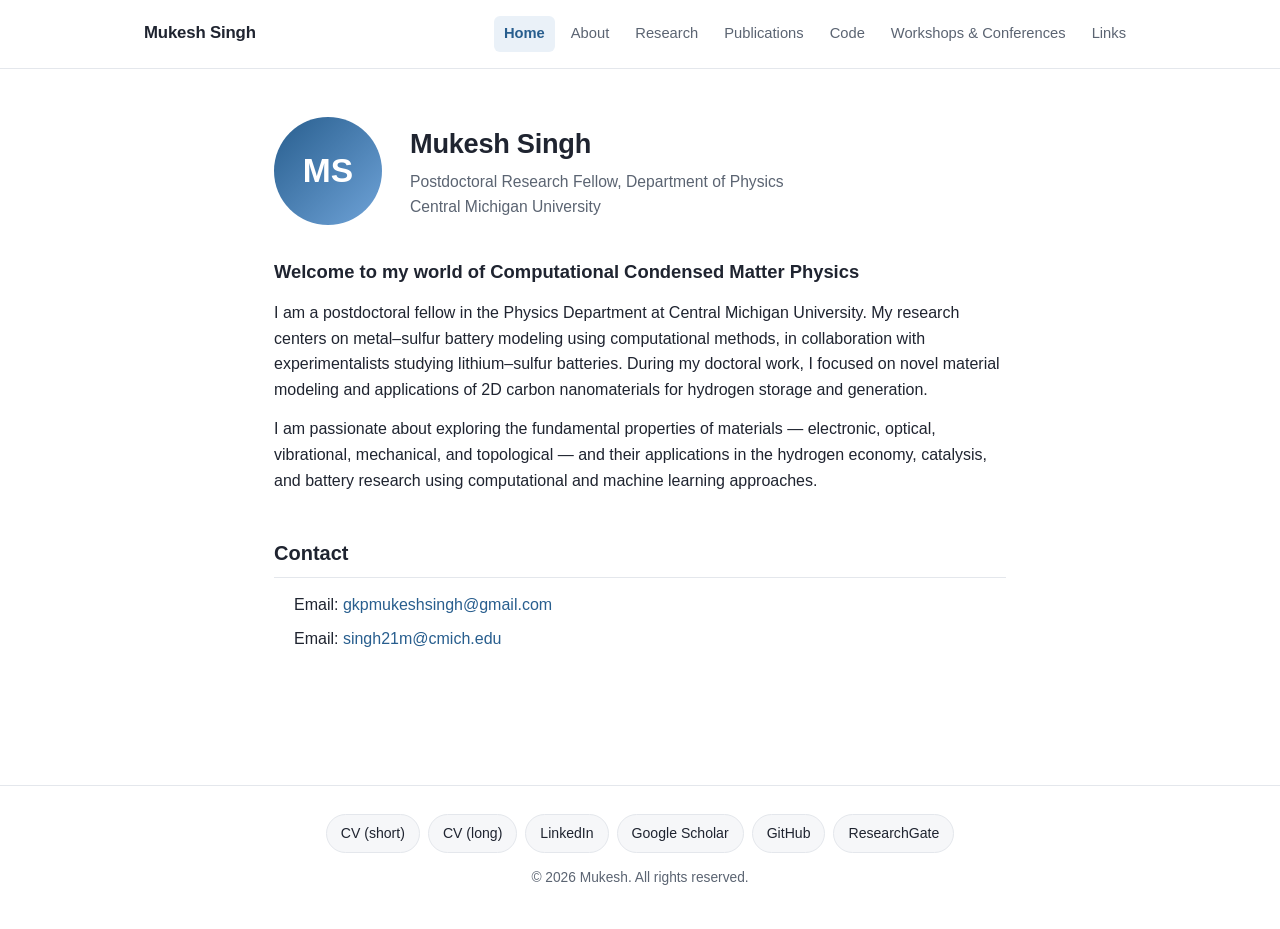
==== commit 873a8eff: "Update About, Research, Publications, Code, and Home pages - About: reorder sections (Research Exper" ====
--- a/index.html
+++ b/index.html
@@ -1,92 +1,91 @@
 <!DOCTYPE html>
 <html lang="en">
+
 <head>
-<meta charset="UTF-8">
-<meta name="viewport" content="width=device-width, initial-scale=1.0">
-<title>Mukesh Singh — Computational Condensed Matter Physics</title>
-<meta name="description" content="Mukesh Singh, postdoctoral fellow at Central Michigan University, researching metal-sulfur batteries and computational condensed matter physics.">
-<link rel="stylesheet" href="assets/style.css">
+  <meta charset="UTF-8">
+  <meta name="viewport" content="width=device-width, initial-scale=1.0">
+  <title>Mukesh Singh — Computational Condensed Matter Physics</title>
+  <meta name="description"
+    content="Mukesh Singh, postdoctoral fellow at Central Michigan University, researching metal-sulfur batteries and computational condensed matter physics.">
+  <link rel="stylesheet" href="assets/style.css">
 </head>
+
 <body>
 
-<header class="site-header">
-  <div class="nav-wrap">
-    <a class="site-name" href="index.html">Mukesh Singh</a>
-    <nav class="site-nav">
-      <a href="index.html" class="active">Home</a>
-      <a href="about.html">About</a>
-      <a href="research.html">Research</a>
-      <a href="publications.html">Publications</a>
-      <a href="code.html">Code</a>
-      <a href="workshops.html">Workshops &amp; Conferences</a>
-      <a href="links.html">Links</a>
-    </nav>
-  </div>
-</header>
+  <header class="site-header">
+    <div class="nav-wrap">
+      <a class="site-name" href="index.html">Mukesh Singh</a>
+      <nav class="site-nav">
+        <a href="index.html" class="active">Home</a>
+        <a href="about.html">About</a>
+        <a href="research.html">Research</a>
+        <a href="publications.html">Publications</a>
+        <a href="code.html">Code</a>
+        <a href="workshops.html">Workshops &amp; Conferences</a>
+        <a href="links.html">Links</a>
+      </nav>
+    </div>
+  </header>
 
-<main>
+  <main>
 
-  <section class="hero">
-    <div class="avatar">
-      <!-- Replace this block with <img src="assets/profile.jpg" alt="Mukesh Singh"> once you add your photo -->
-      MS
+    <section class="hero">
+      <div class="avatar">
+        <!-- Replace this block with <img src="assets/profile.jpg" alt="Mukesh Singh"> once you add your photo -->
+        MS
+      </div>
+      <div class="hero-text">
+        <h1>Mukesh Singh</h1>
+        <p class="hero-role">Postdoctoral Research Fellow, Department of Physics<br>Central Michigan University</p>
+      </div>
+    </section>
+
+    <p class="tagline">Welcome to my world of Computational Condensed Matter Physics</p>
+
+    <section>
+      <p>
+        I am a postdoctoral fellow in the Physics Department at Central Michigan University.
+        My research centers on metal&ndash;sulfur battery modeling using computational methods,
+        in collaboration with experimentalists studying lithium&ndash;sulfur batteries.
+        During my doctoral work, I focused on novel material modeling and applications of
+        2D carbon nanomaterials for hydrogen storage and generation.
+      </p>
+      <p>
+        I am passionate about exploring the fundamental properties of materials &mdash;
+        electronic, optical, vibrational, mechanical, and topological &mdash; and their
+        applications in the hydrogen economy, catalysis, and battery research using
+        computational and machine learning approaches.
+      </p>
+    </section>
+
+    <section>
+      <h2>Contact</h2>
+      <ul class="contact-list plain">
+        <li>Email: <a href="mailto:gkpmukeshsingh@gmail.com">gkpmukeshsingh@gmail.com</a></li>
+        <li>Email: <a href="mailto:singh21m@cmich.edu">singh21m@cmich.edu</a></li>
+      </ul>
+    </section>
+
+  </main>
+
+  <footer class="site-footer">
+    <div class="footer-wrap">
+      <div class="link-row">
+        <a class="pill" href="https://github.com/mukesh4iitb/mukesh4iitb.github.io/blob/main/CV_short.pdf"
+          target="_blank" rel="noopener">CV (short)</a>
+        <a class="pill" href="https://github.com/mukesh4iitb/mukesh4iitb.github.io/blob/main/CV_long.pdf"
+          target="_blank" rel="noopener">CV (long)</a>
+        <a class="pill" href="http://linkedin.com/in/mukesh-singh-63236919b" target="_blank" rel="noopener">LinkedIn</a>
+        <a class="pill" href="https://scholar.google.co.in/citations?user=Lfi6CDsAAAAJ&hl=en" target="_blank"
+          rel="noopener">Google Scholar</a>
+        <a class="pill" href="https://github.com/mukesh4iitb" target="_blank" rel="noopener">GitHub</a>
+        <a class="pill" href="https://www.researchgate.net/profile/Mukesh_Singh9" target="_blank"
+          rel="noopener">ResearchGate</a>
+      </div>
+      <span class="footer-copyright">&copy; 2026 Mukesh. All rights reserved.</span>
     </div>
-    <div class="hero-text">
-      <h1>Mukesh Singh</h1>
-      <p class="hero-role">Postdoctoral Research Fellow, Department of Physics<br>Central Michigan University</p>
-    </div>
-  </section>
-
-  <p class="tagline">Welcome to my world of Computational Condensed Matter Physics</p>
-
-  <section>
-    <p>
-      I am a postdoctoral fellow in the Physics Department at Central Michigan University.
-      My research centers on metal&ndash;sulfur battery modeling using computational methods,
-      in collaboration with experimentalists studying lithium&ndash;sulfur batteries.
-      During my doctoral work, I focused on novel material modeling and applications of
-      2D carbon nanomaterials for hydrogen storage and generation.
-    </p>
-    <p>
-      I am passionate about exploring the fundamental properties of materials &mdash;
-      electronic, optical, vibrational, mechanical, and topological &mdash; and their
-      applications in the hydrogen economy, catalysis, and battery research using
-      computational and machine learning approaches.
-    </p>
-  </section>
-
-  <section>
-    <h2>Contact</h2>
-    <ul class="contact-list plain">
-      <li>Email: <a href="mailto:gkpmukeshsingh@gmail.com">gkpmukeshsingh@gmail.com</a></li>
-      <li>Email: <a href="mailto:singh21m@cmich.edu">singh21m@cmich.edu</a></li>
-    </ul>
-
-    <div class="link-row">
-      <a class="pill" href="https://github.com/mukesh4iitb/mukesh4iitb.github.io/blob/main/CV_short.pdf" target="_blank" rel="noopener">CV (short)</a>
-      <a class="pill" href="https://github.com/mukesh4iitb/mukesh4iitb.github.io/blob/main/CV_long.pdf" target="_blank" rel="noopener">CV (long)</a>
-      <a class="pill" href="http://linkedin.com/in/mukesh-singh-63236919b" target="_blank" rel="noopener">LinkedIn</a>
-      <a class="pill" href="https://scholar.google.co.in/citations?user=Lfi6CDsAAAAJ&hl=en" target="_blank" rel="noopener">Google Scholar</a>
-      <a class="pill" href="https://github.com/mukesh4iitb" target="_blank" rel="noopener">GitHub</a>
-      <a class="pill" href="https://www.researchgate.net/profile/Mukesh_Singh9" target="_blank" rel="noopener">ResearchGate</a>
-    </div>
-  </section>
-
-</main>
-
-<footer class="site-footer">
-  <div class="footer-wrap">
-    <div class="link-row">
-      <a class="pill" href="https://github.com/mukesh4iitb/mukesh4iitb.github.io/blob/main/CV_short.pdf" target="_blank" rel="noopener">CV (short)</a>
-      <a class="pill" href="https://github.com/mukesh4iitb/mukesh4iitb.github.io/blob/main/CV_long.pdf" target="_blank" rel="noopener">CV (long)</a>
-      <a class="pill" href="http://linkedin.com/in/mukesh-singh-63236919b" target="_blank" rel="noopener">LinkedIn</a>
-      <a class="pill" href="https://scholar.google.co.in/citations?user=Lfi6CDsAAAAJ&hl=en" target="_blank" rel="noopener">Google Scholar</a>
-      <a class="pill" href="https://github.com/mukesh4iitb" target="_blank" rel="noopener">GitHub</a>
-      <a class="pill" href="https://www.researchgate.net/profile/Mukesh_Singh9" target="_blank" rel="noopener">ResearchGate</a>
-    </div>
-    <span class="footer-copyright">&copy; 2026 Mukesh. All rights reserved.</span>
-  </div>
-</footer>
+  </footer>
 
 </body>
-</html>
+
+</html>
--- a/assets/style.css
+++ b/assets/style.css
@@ -16,12 +16,6 @@
   --radius: 10px;
   --max-width: 780px;
   --header-max-width: 1040px;
-  --edu-pink-bg: #f8d7da;
-  --edu-pink-text: #7a2530;
-  --edu-blue-bg: #cfe2ff;
-  --edu-blue-text: #1f3864;
-  --edu-green-bg: #d7f0d1;
-  --edu-green-text: #245a24;
 }
 
 @media (prefers-color-scheme: dark) {
@@ -35,12 +29,6 @@
     --accent-soft: #1c2836;
     --tag-bg: #1f242c;
     --tag-text: #c4cbd6;
-    --edu-pink-bg: #402028;
-    --edu-pink-text: #f3b6c0;
-    --edu-blue-bg: #1c2c47;
-    --edu-blue-text: #aecbff;
-    --edu-green-bg: #1e3320;
-    --edu-green-text: #a8e0a0;
   }
 }
 
@@ -261,91 +249,6 @@
   border: 1px solid var(--border);
   border-radius: 8px;
   margin-bottom: 14px;
-}
-
-/* ---------- education flow chart (horizontal zig-zag, no scroll) ---------- */
-
-/* bleed wider than the narrow reading column so 9 steps have room to breathe */
-.edu-flow-bleed {
-  margin-left: calc(50% - 50vw);
-  margin-right: calc(50% - 50vw);
-  padding: 0 20px;
-  margin-top: 10px;
-}
-
-.edu-flow {
-  max-width: var(--header-max-width);
-  margin: 0 auto;
-  display: flex;
-  align-items: stretch;
-  height: 168px;
-  position: relative;
-}
-.edu-flow::before {
-  content: "";
-  position: absolute;
-  left: 0;
-  right: 0;
-  top: 50%;
-  height: 2px;
-  background: var(--border);
-  transform: translateY(-50%);
-}
-
-.edu-slot {
-  flex: 1 1 0;
-  min-width: 0;
-  position: relative;
-}
-
-.edu-connector {
-  position: absolute;
-  left: 50%;
-  width: 2px;
-  background: var(--border);
-  transform: translateX(-50%);
-  z-index: 1;
-}
-.edu-slot-top .edu-connector { top: 0; height: 50%; }
-.edu-slot-bottom .edu-connector { bottom: 0; height: 50%; }
-
-.edu-dot {
-  position: absolute;
-  left: 50%;
-  top: 50%;
-  width: 8px;
-  height: 8px;
-  background: var(--accent);
-  border-radius: 50%;
-  transform: translate(-50%, -50%);
-  z-index: 2;
-}
-
-.edu-step {
-  position: absolute;
-  left: 50%;
-  transform: translateX(-50%);
-  width: 92%;
-  box-sizing: border-box;
-  padding: 6px 6px;
-  border-radius: 8px;
-  text-align: center;
-  line-height: 1.25;
-  z-index: 3;
-}
-.edu-slot-top .edu-step { top: 0; }
-.edu-slot-bottom .edu-step { bottom: 0; }
-
-.edu-title { font-weight: 700; font-size: 0.68rem; }
-.edu-sub { font-size: 0.62rem; opacity: 0.85; margin-top: 2px; }
-
-.edu-pink  { background: var(--edu-pink-bg);  color: var(--edu-pink-text); }
-.edu-blue  { background: var(--edu-blue-bg);  color: var(--edu-blue-text); }
-.edu-green { background: var(--edu-green-bg); color: var(--edu-green-text); }
-
-@media (max-width: 640px) {
-  .edu-flow-bleed { overflow-x: auto; }
-  .edu-flow { min-width: 620px; }
 }
 
 /* ---------- tag groups (skills) ---------- */
